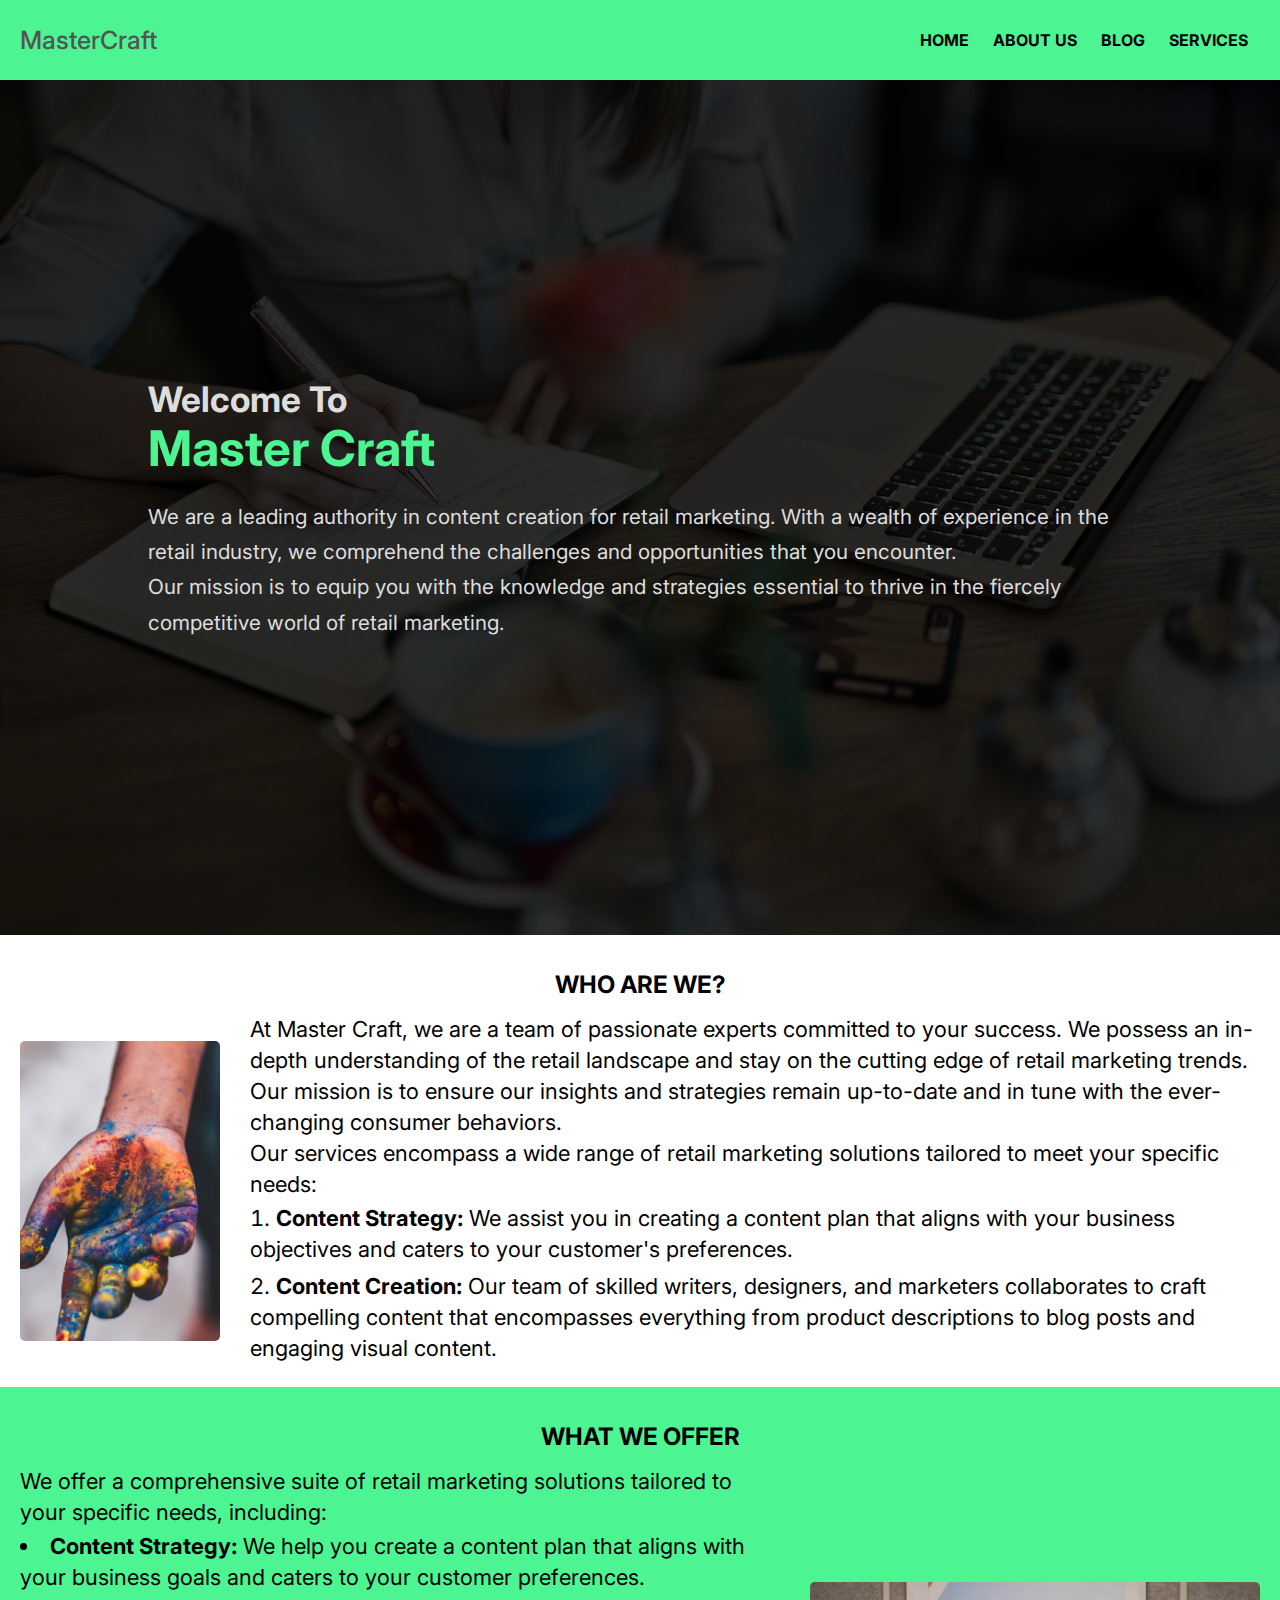
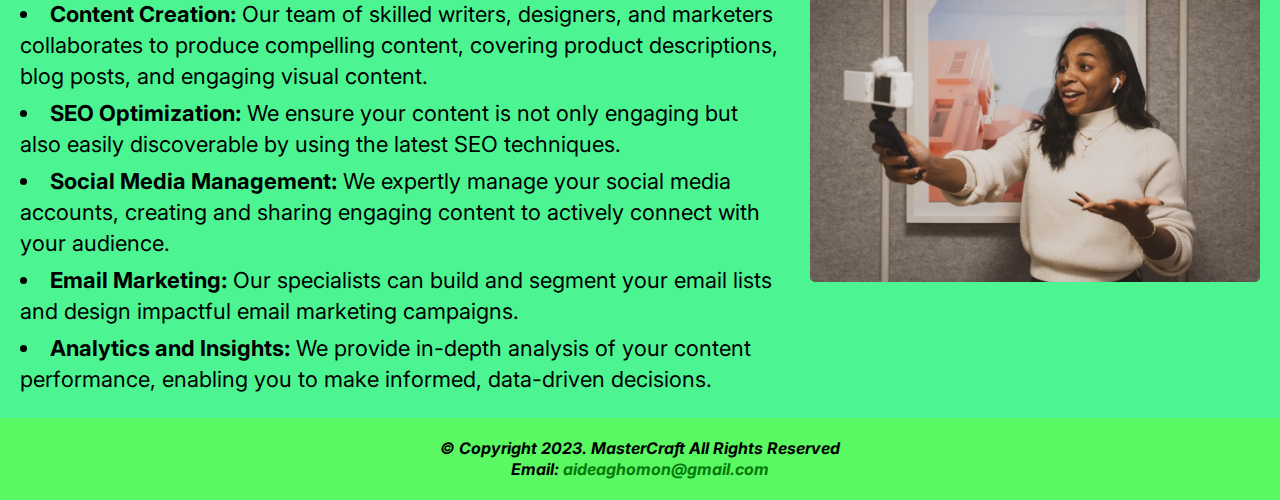
==== index.html @ 987892e9 "Updated MasterCraft" ====
<!DOCTYPE html>
<html lang="en">
  <head>
    <meta charset="UTF-8" />
    <meta name="viewport" content="width=device-width, initial-scale=1.0" />
    <title>MasterCraft</title>

    <link rel="preconnect" href="https://fonts.googleapis.com" />
    <link rel="preconnect" href="https://fonts.gstatic.com" crossorigin />
    <link
      href="https://fonts.googleapis.com/css2?family=Dancing+Script:wght@600&family=Inter:wght@300&family=Poppins:ital,wght@0,300;1,200&display=swap"
      rel="stylesheet"
    />
    <link rel="stylesheet" href="style.css" />
  </head>
  <body>
    <nav class="nav">
      <h3 class="nav-logo" style="color: red">
        <a href="index.html">MasterCraft</a>
      </h3>
      <ul class="nav-list">
        <li><a href="index.html">Home</a></li>
        <li class="close"><a href="#about">About Us</a></li>
        <li><a href="blog.html">Blog</a></li>
        <li class="close"><a href="#services">Services</a></li>
      </ul>
    </nav>
    <main>
      <section class="landing-hero">
        <div class="landing-hero-text">
          <h1 class="landing-heading">
            <span class="white">Welcome To</span><br />
            <span class="green">Master Craft</span>
          </h1>

          <p class="landing-para white">
            We are a leading authority in content creation for retail marketing.
            With a wealth of experience in the retail industry, we comprehend
            the challenges and opportunities that you encounter.
          </p>
          <p class="landing-para white">
            Our mission is to equip you with the knowledge and strategies
            essential to thrive in the fiercely competitive world of retail
            marketing.
          </p>
          <!-- <div class="landing-buttons">
            <a href="blogs.html" class="blog-btn">Read Blogs</a>
            
          </div> -->
        </div>
      </section>
      <section class="about-us" id="about">
        <h2 class="about-us-heading">Who Are We?</h2>
        <div class="about">
          <img
            src="nelson-about.jpeg"
            alt="A group of people"
            class="about-img"
          />
          <div class="about-para">
            <p>
              At Master Craft, we are a team of passionate experts committed to
              your success. We possess an in-depth understanding of the retail
              landscape and stay on the cutting edge of retail marketing trends.
              Our mission is to ensure our insights and strategies remain
              up-to-date and in tune with the ever-changing consumer behaviors.
              <br />Our services encompass a wide range of retail marketing
              solutions tailored to meet your specific needs:
            </p>
            <ol>
              <li>
                <strong>Content Strategy:</strong> We assist you in creating a
                content plan that aligns with your business objectives and
                caters to your customer's preferences.
              </li>
              <li>
                <strong>Content Creation:</strong> Our team of skilled writers,
                designers, and marketers collaborates to craft compelling
                content that encompasses everything from product descriptions to
                blog posts and engaging visual content.
              </li>
            </ol>
          </div>
        </div>
      </section>
      <section class="services" id="services">
        <h2 class="services-heading">What We Offer</h2>
        <div class="service">
          <div class="services-para">
            <p>
              We offer a comprehensive suite of retail marketing solutions
              tailored to your specific needs, including:
            </p>
            <ul>
              <li>
                <strong>Content Strategy:</strong> We help you create a content
                plan that aligns with your business goals and caters to your
                customer preferences.
              </li>
              <li>
                <strong>Content Creation:</strong> Our team of skilled writers,
                designers, and marketers collaborates to produce compelling
                content, covering product descriptions, blog posts, and engaging
                visual content.
              </li>
              <li>
                <strong>SEO Optimization:</strong> We ensure your content is not
                only engaging but also easily discoverable by using the latest
                SEO techniques.
              </li>
              <li>
                <strong>Social Media Management:</strong> We expertly manage
                your social media accounts, creating and sharing engaging
                content to actively connect with your audience.
              </li>
              <li>
                <strong>Email Marketing:</strong> Our specialists can build and
                segment your email lists and design impactful email marketing
                campaigns.
              </li>
              <li>
                <strong>Analytics and Insights:</strong> We provide in-depth
                analysis of your content performance, enabling you to make
                informed, data-driven decisions.
              </li>
            </ul>
          </div>
          <img src="nelson-serv.webp" alt="services" class="service-img" />
        </div>
      </section>
    </main>
    <footer>
      <p>
        <em
          >&copy; Copyright 2023. MasterCraft All Rights Reserved<br />Email:
          <a href="aideaghomon@gmail.com">aideaghomon@gmail.com</a></em
        >
      </p>
    </footer>
  </body>
</html>
---- style.css ----
* {
  margin: 0;
  padding: 0;
  box-sizing: border-box;
}
body {
  font-family: "Inter", sans-serif;
  /* font-family: "Poppins", sans-serif; */
}
.nav {
  display: flex;
  justify-content: space-between;
  align-items: center;
  height: 80px;
  background-color: rgb(76, 245, 146);
  padding: 20px;
}
.nav-logo {
  /* font-family: "Poppins", sans-serif; */
  font-family: "Inter", sans-serif;
  font-size: 25px;
  font-weight: 500;
  text-decoration: none;
}
.nav-logo a {
  text-decoration: none;
  color: rgb(85, 84, 84);
}

.nav-list {
  list-style: none;
  text-transform: uppercase;
  display: flex;
  justify-content: space-evenly;
  font-weight: bold;
  /* margin-inline: 20px; */
}
.nav-list li {
  padding-inline: 12px;
}
.nav-list li a {
  display: inline-block;
  text-decoration: none;
  color: black;
}
.nav-list li a:hover {
  text-decoration: underline;
}
.nav-btn,
.contact-btn,
.blog-btn,
.form-btn {
  padding: 8px 10px;
  display: inline-block;
  border: 1px solid rgb(11, 245, 218);
  border-radius: 5px;
  text-transform: uppercase;
  font-weight: 600;
  color: #0a0a0a;
  background-color: rgb(76, 245, 146);
  font-size: 17px;
  cursor: pointer;
  text-decoration: none;
}
.nav-btn:hover {
  background-color: rgb(0, 97, 86);
  color: #fff;
}
.blog-btn {
  background-color: rgb(11, 245, 218);
  color: #0a0a0a;
}
.blog-btn:hover {
  background-color: #fff;
}
.contact-btn:hover {
  background-color: rgb(11, 245, 218);
}
.hero {
  background-color: #fff;
  height: 90vh;
  display: flex;
  justify-content: flex-start;
  align-items: center;
  padding: 20px;
  /* background-image: url(digital.jpeg);
  background-repeat: no-repeat;
  background-size: cover; */
}
.hero-img {
  width: 46.875em;
}
.hero-heading {
  font-size: 50px;
}
.hero-para {
  margin: 20px 0 35px 0;
  line-height: 25px;
  font-size: 20px;
}
span {
  color: rgb(3, 121, 9);
}

/*About-us Section*/
.about-us {
  /* background-color: rgb(11, 245, 218); */
  /* height: 65vh; */
  padding: 20px;
}
.about-us-heading,
.services-heading,
.contact-us-heading {
  text-align: center;
  text-transform: uppercase;
  margin-top: 15px;
}
.about,
.service {
  display: flex;
  justify-content: center;
  align-items: center;
  margin-top: 15px;
  gap: 30px;
}
.about-img,
.service-img {
  height: 300px;
  border-radius: 5px;
}
.about-para,
.services-para {
  line-height: 31px;
  font-size: 22px;
}

/*Services Section*/
.services {
  background-color: rgb(76, 245, 146);
  /* height: 65vh; */
  padding: 20px;
}

/*Contact section*/
.contact-us {
  background-color: rgb(11, 245, 218);
  /* height: 65vh; */
  padding: 20px;
}
form {
  /* border: 1px solid red; */
  display: flex;
  flex-direction: column;
  padding: 10px;
  width: 50%;
  margin: 0 auto;
}
label {
  margin: 15px 0;
  font-weight: 600;
}
input,
textarea {
  padding: 10px 20px;
  margin-bottom: 15px;
  border: 1px solid rgb(2, 71, 63);
  border-radius: 5px;
  background-color: rgb(11, 245, 218);
  outline: none;
}
.form-btn {
  background-color: rgb(6, 197, 175);
  font-weight: 500;
  display: inline-block;
  text-decoration: none;
  text-align: center;
  color: #0a0a0a;
}

.form-btn:hover {
  background-color: rgb(0, 97, 86);
  color: #fff;
}

/*footer*/
footer {
  padding: 20px;
  background-color: rgb(90, 248, 98);
}
footer a {
  color: rgb(3, 121, 9);
  text-decoration: none;
}
footer p {
  text-align: center;
  line-height: 21px;
  font-weight: 700;
}

/*blog1*/
.main-blog {
  padding: 20px;
  background-color: #eef;
  font-family: "Inter", sans-serif;
}
.blog-heading {
  margin-block: 25px;
  text-transform: uppercase;
}
.blog-img {
  width: 95%;
  display: block;
  margin: 10px auto;
  border-radius: 5px;
}
.first-section,
.second-section,
.third-section {
  margin-block: 10px;
  line-height: 30px;
  font-size: 18px;
}
.blog-sub-heading {
  margin-top: 40px;
}
.mission {
  margin: 30px 0 10px;
}
article {
  margin-top: 30px;
}
ol,
ul {
  list-style-position: inside;
}
ol li,
ul li {
  padding-block: 3px;
}

/*media queries*/
@media screen and (max-width: 1024px) {
  .hero {
    flex-direction: column;
    height: 100vh;
    margin-top: 25px;
  }
  .hero-img {
    width: 350px;
  }
  .about-us {
    margin-top: 20px;
  }
  .about {
    flex-direction: column;
  }
  .service {
    flex-direction: column;
  }
  .close {
    display: none;
  }
  /* .container {
    flex-direction: column;
    align-items: center;
  } */
}

/*blog2/blog3*/
.main-blog2,
.main-blog3 {
  padding: 20px;
  background-color: #eef;
  font-family: "Inter", sans-serif;
}
.blog2-heading {
  margin-bottom: 25px;
  text-transform: uppercase;
}
.blog2-sub-heading {
  margin-top: 40px;
}
.content {
  margin: 30px 0 10px;
}
.cap {
  text-transform: capitalize;
}
.ana {
  margin-top: 12px;
}

/*blogs*/
.container {
  margin-block: 20px;
  display: flex;
  gap: 10px;
  flex-direction: column;
  /* flex-wrap: wrap; */
  /* background-color: green; */
}

.blog-card {
  /* width: 45%; */
  margin: 10px;
  /* background-color: red; */
  padding: 15px;
  border: thin solid rgb(209, 207, 207);
  border-radius: 3px;
}
.blog-card-img {
  width: 100%;
  height: 90%;
  border-radius: 3px;
}
.blog-card-para {
  margin-top: 4px;
  font-weight: 600;
  text-transform: capitalize;
}

@media screen and (min-width: 1024px) {
  .container {
    flex-direction: row;
    flex-wrap: wrap;
    justify-content: center;
  }
  .blog-card {
    width: 45%;
  }
}

/*landing-page*/
.landing-hero {
  background-image: linear-gradient(
      to bottom,
      rgba(0, 0, 0, 0.8),
      rgba(0, 0, 0, 0.8)
    ),
    url("nelson-hero.jpeg");
  background-repeat: no-repeat;
  background-position: bottom left;
  background-size: cover;
  height: 95vh;
  /* filter: brightness(0.4); */
  display: flex;
  justify-content: center;
  align-items: center;
}
.landing-hero-text {
  padding: 20px;
  font-family: "Inter", sans-serif;
  /* background-color: green; */
  /* max-width: 90%; */
}
.landing-heading {
  line-height: 1.4em;
  font-size: 1.8em;
  margin-bottom: 20px;
}
.landing-para {
  line-height: 1.7em;
  font-size: 1.1em;
}
.green {
  color: rgb(76, 245, 146);
  font-size: 1.4em;
}
.white {
  color: #ddd;
}
.landing-buttons {
  margin-top: 20px;
}
.exp-li {
  /* list-style: none; */
  list-style-position: inside;
  list-style-type: circle;
  line-height: 31px;
  font-size: 18px;
}
.exp-li p {
  padding-block: 5px;
  font-weight: 500;
}
.exp-li li {
  padding-block: 5px;
  font-weight: 500;
}

.expectations {
  padding: 20px;
  background-color: rgb(11, 245, 218);
}
.exp-head {
  margin-block: 10px;
  text-align: center;
}
.expect-img {
  width: 90%;
  display: block;
  margin: 10px auto;
  border-radius: 5px;
}
.who-img {
  width: 90%;
  display: block;
  margin: 10px auto;
  border-radius: 5px;
}
.who {
  padding: 20px;
  font-size: 18px;
  font-weight: 500;
  background-color: #eef;
  /* background-color: red; */
}

.who-li li {
  line-height: 20px;
  padding-block: 5px;
}
.sum {
  padding: 10px 20px 10px;
  font-size: 18px;
  background-color: #eef;
}
.start-btn {
  padding: 8px 10px;
  display: inline-block;
  border: 1px solid rgb(11, 245, 218);
  border-radius: 5px;
  text-transform: uppercase;
  font-weight: 600;
  color: #0a0a0a;
  background-color: rgb(11, 245, 218);
  font-size: 17px;
  cursor: pointer;
  text-decoration: none;
  margin-block: 13px;
}
.start-btn:hover {
  background-color: #eef;
}
.exp-info {
  display: flex;
  flex-direction: column;
}
.who-info {
  display: flex;
  flex-direction: column;
}
.ben-intro {
  margin-bottom: 5px;
}
.thanks-heading {
  margin-bottom: 30px;
}
@media screen and (min-width: 900px) {
  .landing-hero-text {
    max-width: 80%;
  }
  .landing-heading {
    font-size: 2.2em;
  }
  .landing-para {
    font-size: 1.3em;
  }
  .exp-info {
    display: flex;
    flex-direction: row-reverse;
  }
  .expect-img {
    width: 50%;
    display: block;
    margin-left: 12px;
    border-radius: 5px;
  }
  .who-info {
    display: flex;
    flex-direction: row;
    align-items: center;
  }
  .who-img {
    width: 45%;
    display: block;
    margin-right: 12px;
    border-radius: 5px;
  }
  .who-info-text {
    line-height: 20px;
    font-size: 19px;
  }
  .sum {
    font-size: 22px;
  }
  .who-li li {
    line-height: 20px;
    padding-block: 10px;
  }
  .ben-intro {
    margin-bottom: 5px;
  }
}
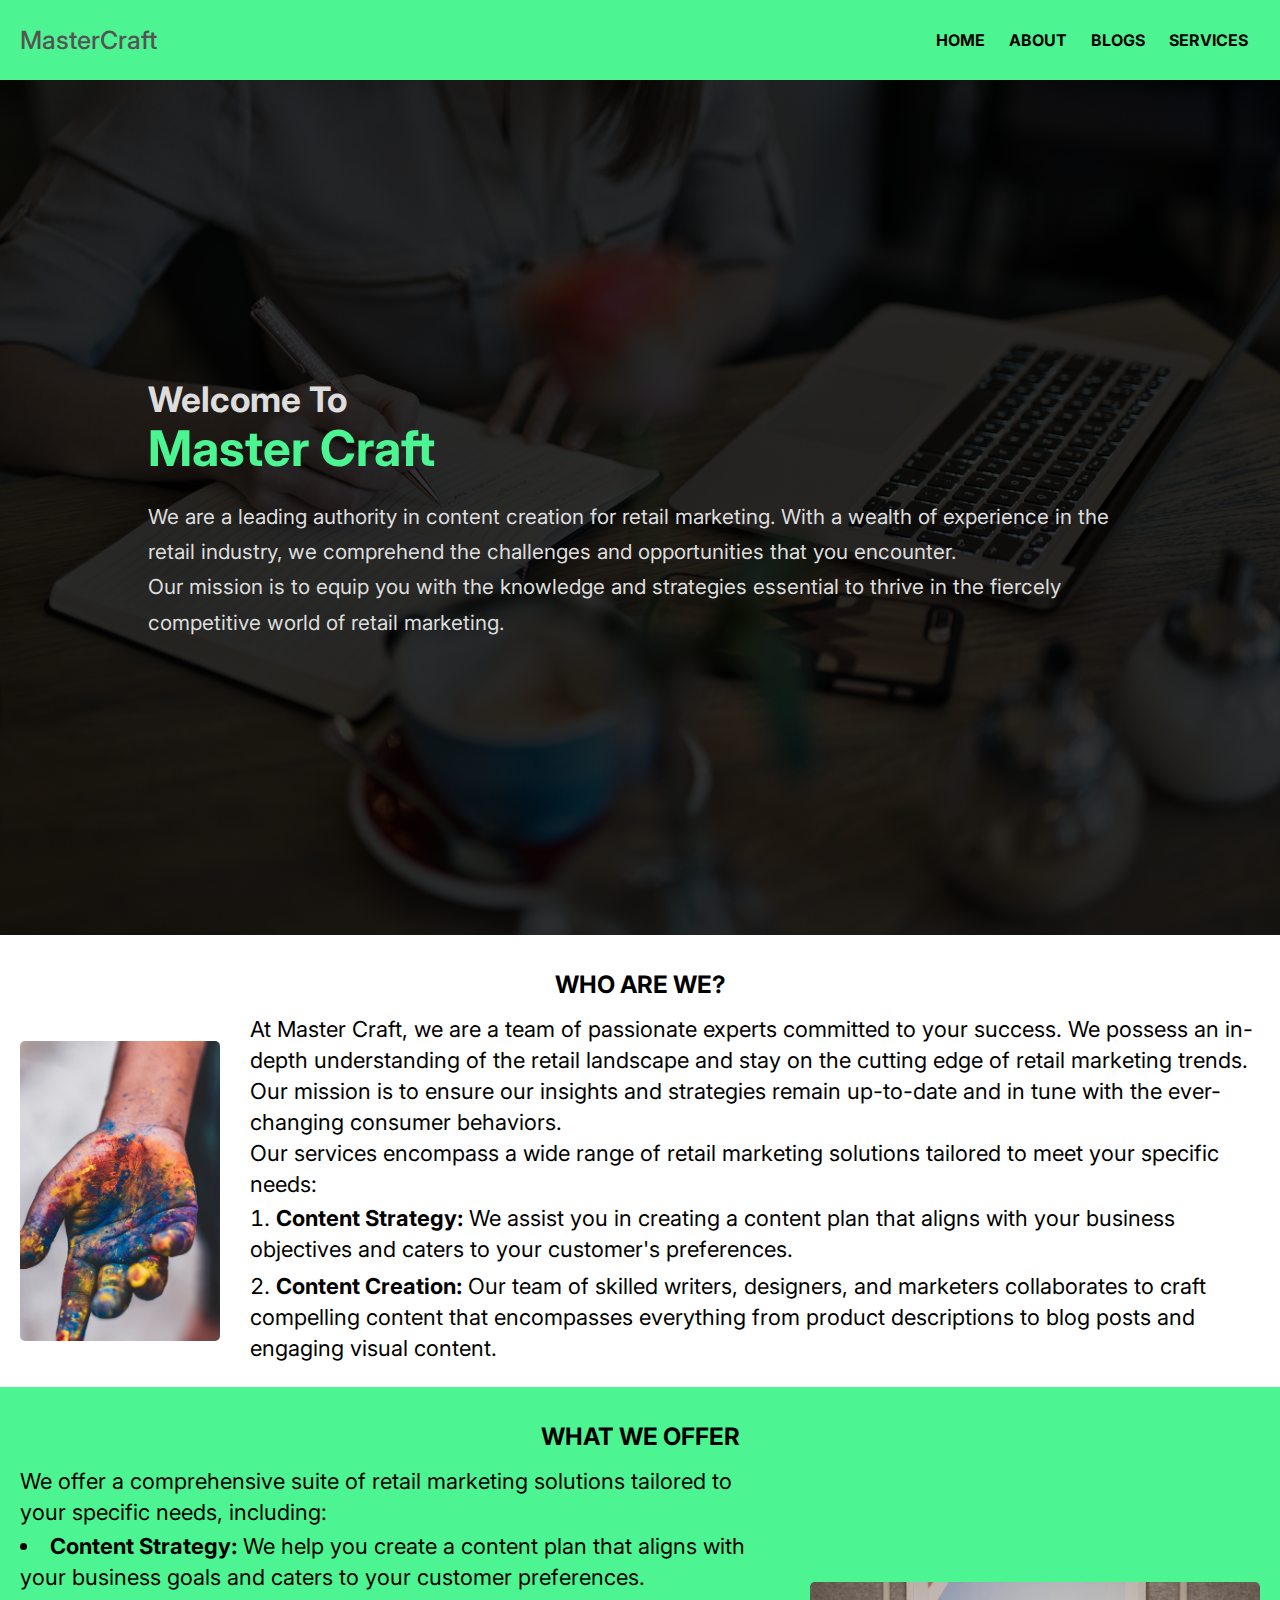
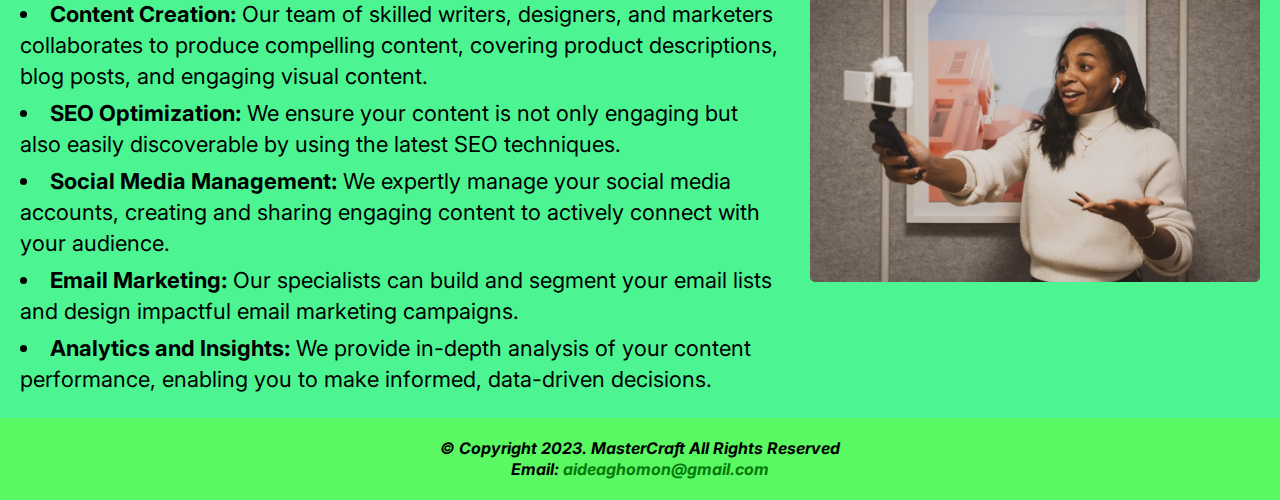
==== commit ab25478b: "Updated MasterCraft" ====
--- a/index.html
+++ b/index.html
@@ -4,7 +4,6 @@
     <meta charset="UTF-8" />
     <meta name="viewport" content="width=device-width, initial-scale=1.0" />
     <title>MasterCraft</title>
-
     <link rel="preconnect" href="https://fonts.googleapis.com" />
     <link rel="preconnect" href="https://fonts.gstatic.com" crossorigin />
     <link
@@ -20,8 +19,8 @@
       </h3>
       <ul class="nav-list">
         <li><a href="index.html">Home</a></li>
-        <li class="close"><a href="#about">About Us</a></li>
-        <li><a href="blog.html">Blog</a></li>
+        <li class="close"><a href="#about">About</a></li>
+        <li><a href="blogs.html">Blogs</a></li>
         <li class="close"><a href="#services">Services</a></li>
       </ul>
     </nav>
@@ -43,10 +42,6 @@
             essential to thrive in the fiercely competitive world of retail
             marketing.
           </p>
-          <!-- <div class="landing-buttons">
-            <a href="blogs.html" class="blog-btn">Read Blogs</a>
-            
-          </div> -->
         </div>
       </section>
       <section class="about-us" id="about">
--- a/style.css
+++ b/style.css
@@ -323,7 +323,7 @@
   .container {
     flex-direction: row;
     flex-wrap: wrap;
-    justify-content: center;
+    justify-content: flex-start;
   }
   .blog-card {
     width: 45%;
